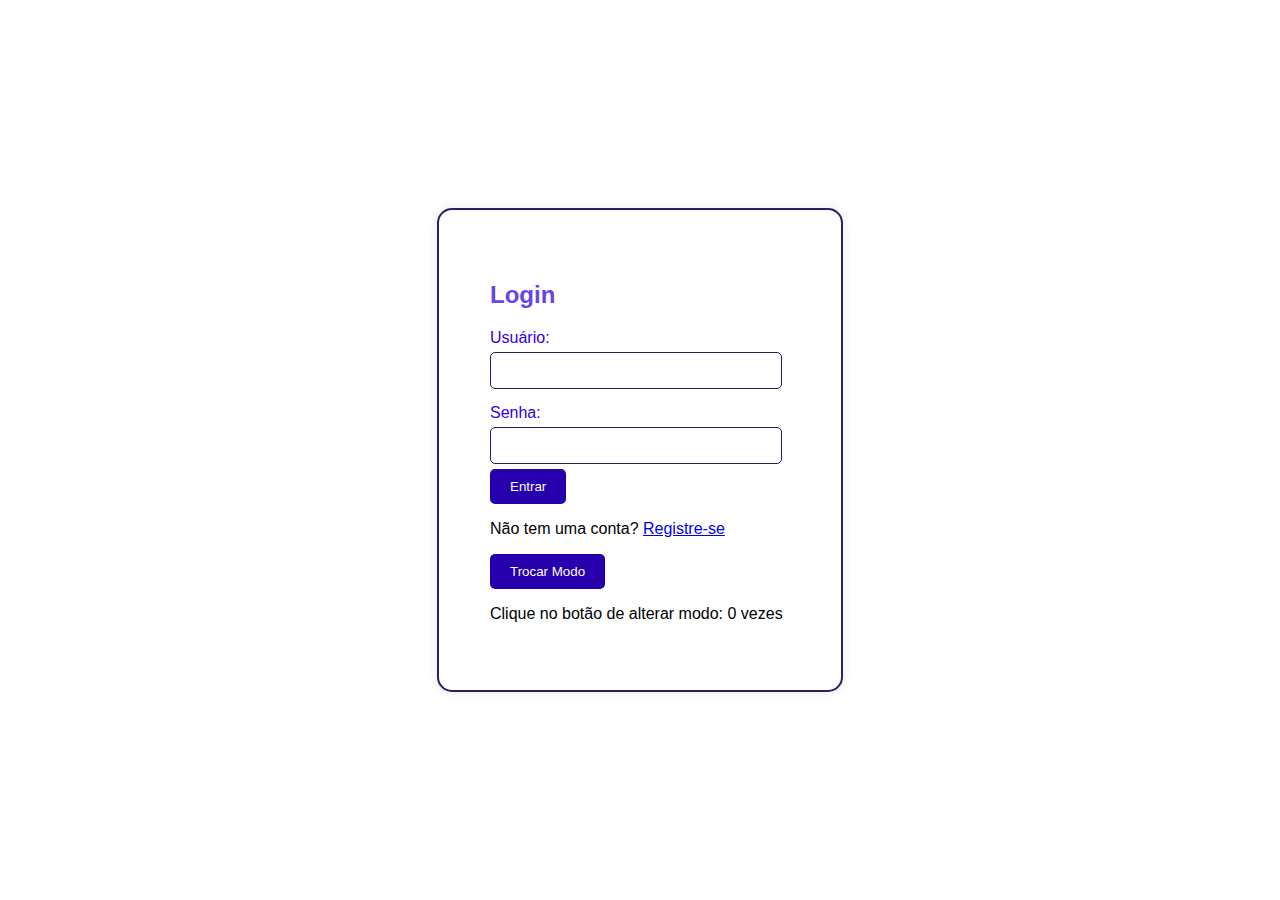
==== Index.html @ e4414125 "Add files via upload" ====
<!DOCTYPE html>
<html lang="pt-br">
<head>
    <meta charset="UTF-8">
    <meta name="viewport" content="width=device-width, initial-scale=1.0">
    <title>Página de Login</title>
    <link rel="stylesheet" type="text/css" href="style.css">
</head>
<body>
    <div class="container color-mode-container">
        <h2>Login</h2>
        <form action="login.html" method="post">
            <label for="username">Usuário:</label>
            <input type="text" id="username" name="username" required>

            <label for="password">Senha:</label>
            <input type="password" id="password" name="password" required>

            <input type="submit" value="Entrar">
        </form>
        
        <p>Não tem uma conta? <a href="cadastro.html">Registre-se</a></p>

        <button id="toggleModeButton">Trocar Modo</button>

        <div id="counterSection">
            <p id="modeToggleClickCounter">Clique no botão de alterar modo: 0 vezes</p>
        </div>
    </div>

    <script src="script.js"></script>
</body>
</html>
---- style.css ----
body {
    font-family: Arial, sans-serif;
    display: flex;
    justify-content: center;
    align-items: center;
    height: 100vh;
    margin: 0;
}

.container {
    min-width: 300px;
    background-color: #fff;
    padding: 4%;
    border: 2px solid #2C1D61;
    border-radius: 15px;
    box-shadow: 0 0 10px rgba(0, 0, 0, 0.1);
}

h2 {
    color: #6845E6;
}

label {
    color: #3100E0;
    display: block;
    margin-top: 10px;
}

input[type="text"],
input[type="email"],
input[type="password"],
input[type="date"] {
    width: 90%;
    padding: 10px;
    margin: 5px 0;
    border: 1px solid #2C1D61;
    border-radius: 5px;
}

input[type="submit"] {
    background-color: #2600AD;
    color: #fff;
    padding: 10px 20px;
    border: none;
    border-radius: 5px;
    cursor: pointer;
}

input[type="submit"]:hover {
    background-color: #3100E0;
}

@media (max-width: 768px) {
    .container {
        max-width: 100%;
    }
}

@media (max-width: 480px) {
    .container {
        padding: 10px;
    }
}

/* Adicione isso ao final do seu arquivo style.css */
.dark-mode {
    background-color: #333;
    color: #000;
    border: 2px solid #5d0065;
    box-shadow: 0 0 10px rgba(0, 0, 0, 0.1);
}

.dark-mode h2 {
    color: #5d0065;
}

.dark-mode label {
    color: #5d0065;
}

.dark-mode input[type="text"],
.dark-mode input[type="email"],
.dark-mode input[type="password"],
.dark-mode input[type="date"] {
    border: 1px solid #555;
    background-color: #444;
    color: #fff;
}

.dark-mode input[type="submit"],
#toggleModeButton {
    background-color: #5d0065;
}

.dark-mode input[type="submit"]:hover,
#toggleModeButton:hover {
    background-color: #5d0065;
}

/* Adicione isso ao final do seu arquivo style.css */
#toggleModeButton {
    background-color: #2600AD;
    color: #fff;
    padding: 10px 20px;
    border: none;
    border-radius: 5px;
    cursor: pointer;
}

#toggleModeButton:hover {
    background-color: #5d0065;
}
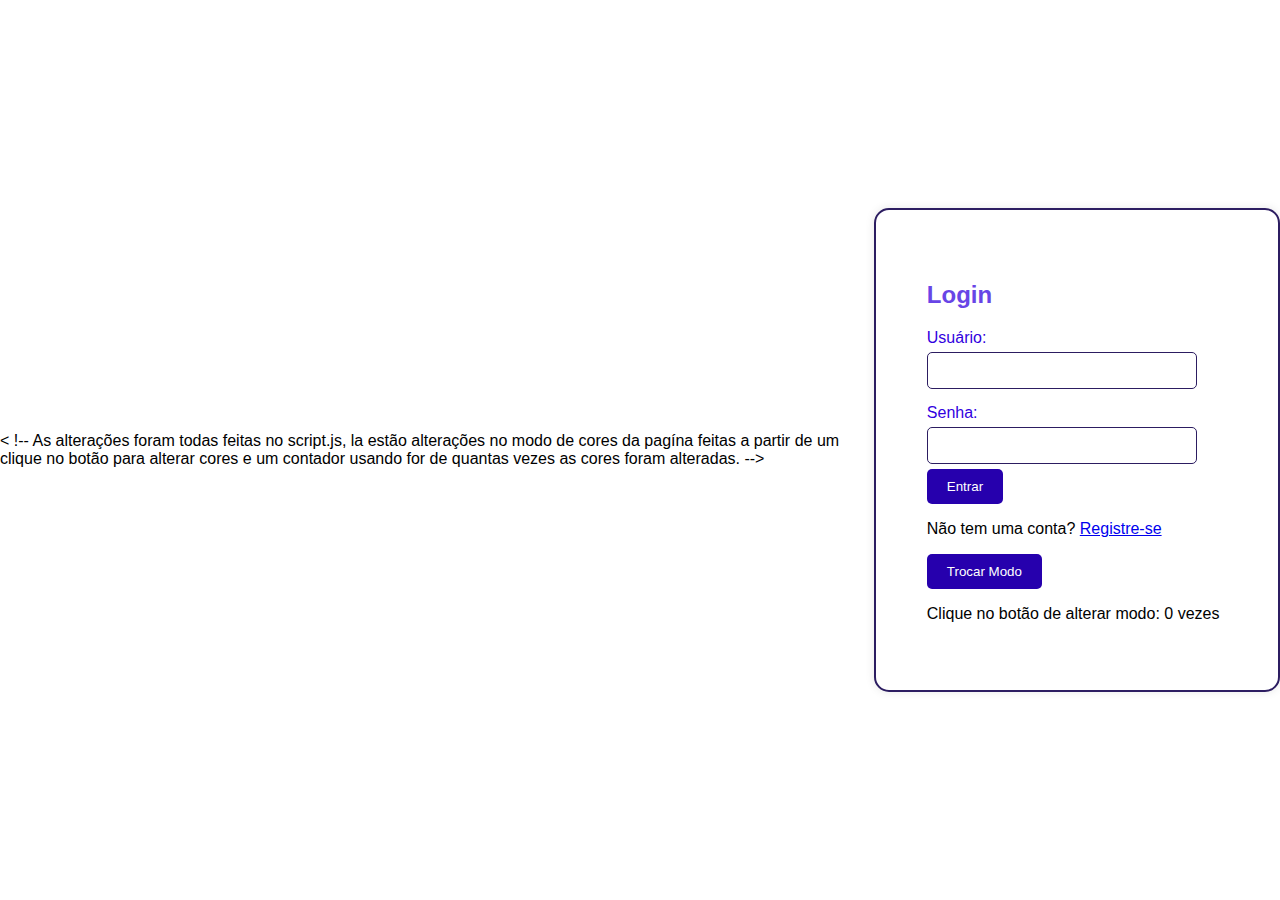
==== commit 7313263a: "Update Index.html" ====
--- a/Index.html
+++ b/Index.html
@@ -1,3 +1,6 @@
+< !-- As alterações foram todas feitas no script.js, la estão alterações no modo de cores da pagína 
+feitas a partir de um clique no botão para alterar cores e um contador usando for de quantas vezes as cores foram alteradas. -->
+
 <!DOCTYPE html>
 <html lang="pt-br">
 <head>
@@ -30,4 +33,4 @@
 
     <script src="script.js"></script>
 </body>
-</html>+</html>
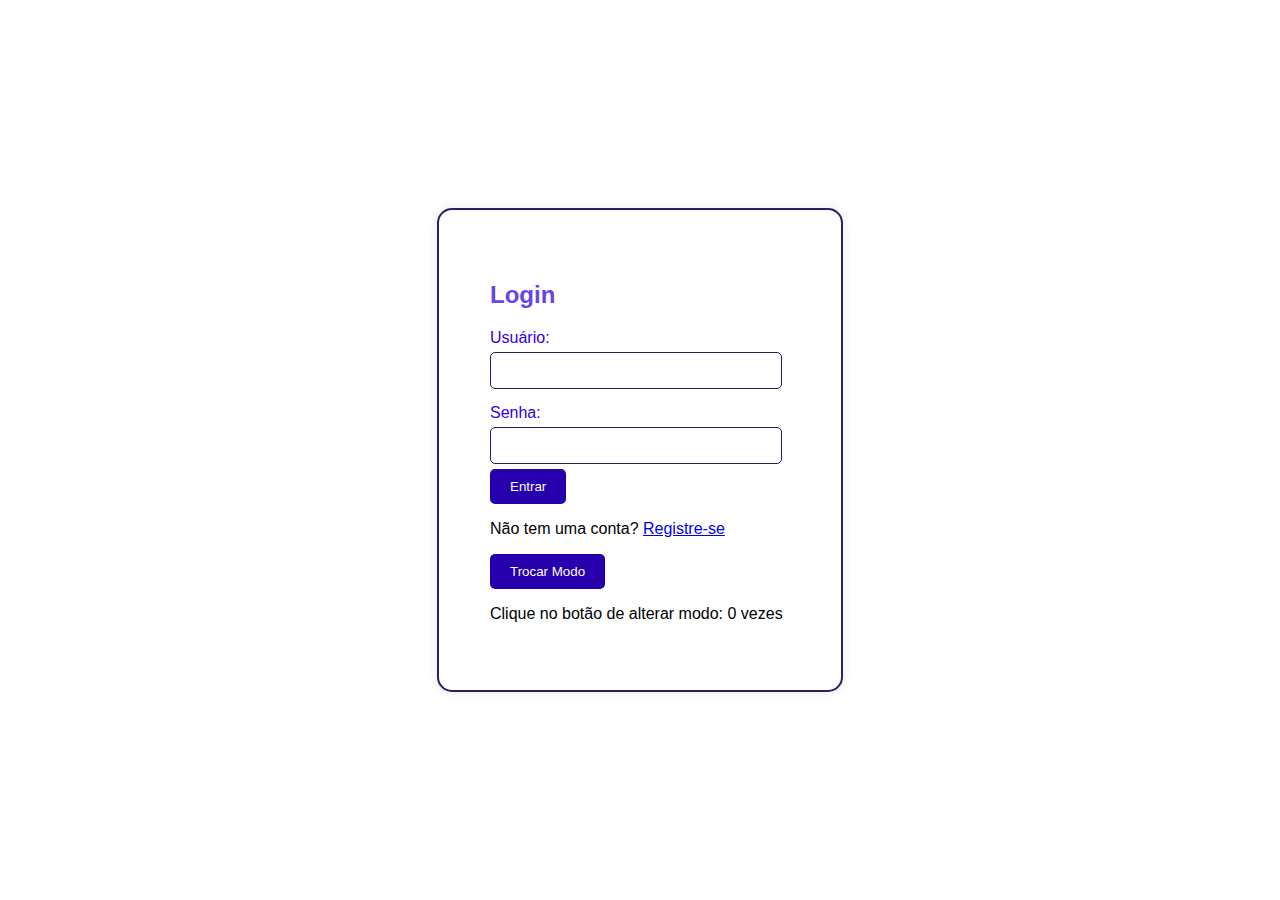
==== commit 12eef089: "Update Index.html" ====
--- a/Index.html
+++ b/Index.html
@@ -1,4 +1,4 @@
-< !-- As alterações foram todas feitas no script.js, la estão alterações no modo de cores da pagína 
+<!-- As alterações foram todas feitas no script.js, la estão alterações no modo de cores da pagína 
 feitas a partir de um clique no botão para alterar cores e um contador usando for de quantas vezes as cores foram alteradas. -->
 
 <!DOCTYPE html>
